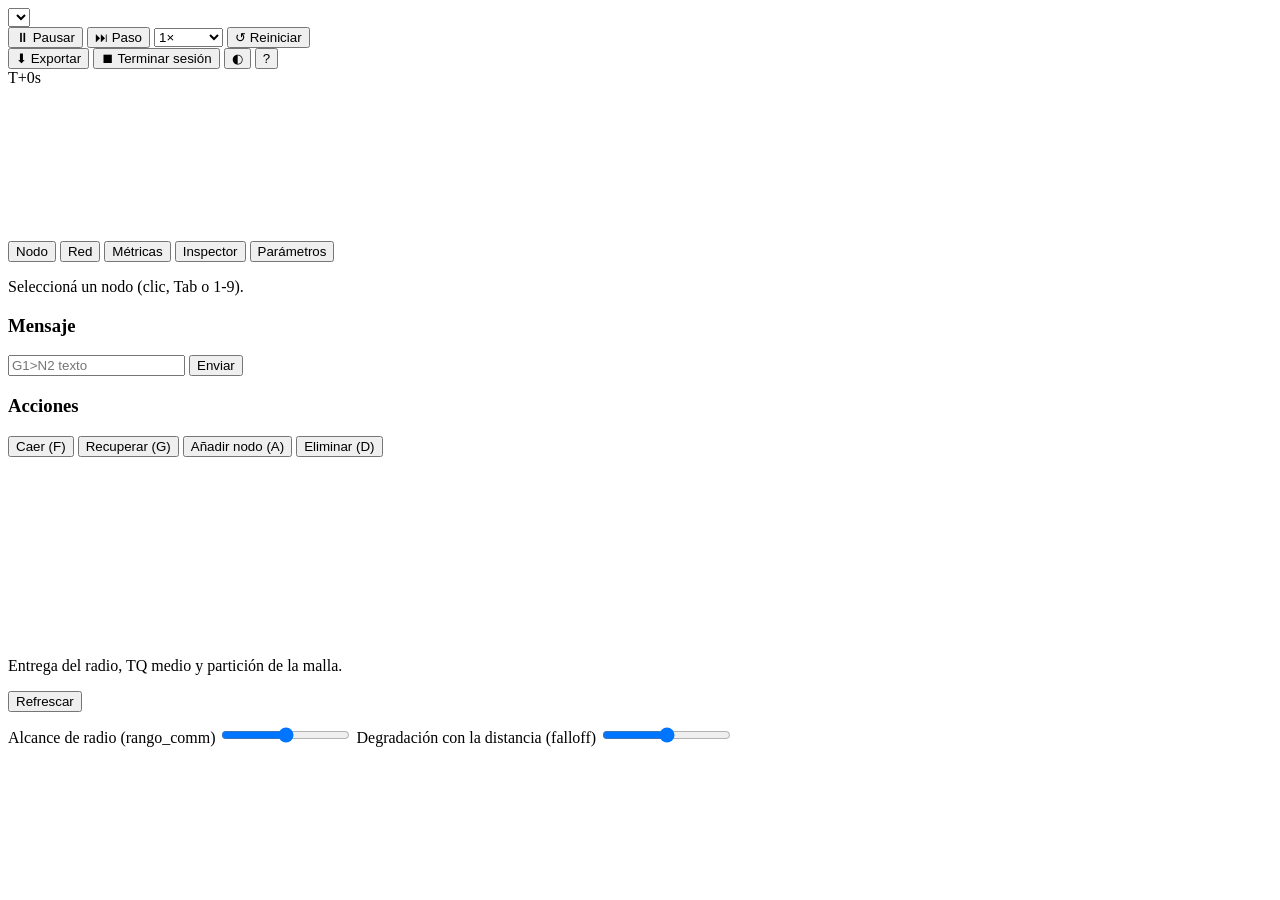
==== web/static/index.html @ 8c57c13e "feat: interfaz web (Fase 1) — servidor local + frontend, paralela a pygame Paquete web/ nuevo: estad" ====
<!doctype html>
<html lang="es">
<head>
  <meta charset="utf-8">
  <meta name="viewport" content="width=device-width, initial-scale=1">
  <title>Red Ad-Hoc BATMAN — interfaz web</title>
  <link rel="stylesheet" href="/static/css/app.css">
</head>
<body>
  <header id="barra-superior">
    <div class="grupo">
      <select id="sel-escenario" title="Escenario"></select>
      <span id="etq-semilla" class="chip" title="Semilla de esta sesión"></span>
    </div>
    <div class="grupo">
      <button id="btn-pausar" title="Espacio">⏸ Pausar</button>
      <button id="btn-paso" title="Un paso (en pausa)">⏭ Paso</button>
      <select id="sel-velocidad" title="Velocidad">
        <option value="0.25">0.25×</option>
        <option value="0.5">0.5×</option>
        <option value="1" selected>1×</option>
        <option value="2">2×</option>
        <option value="4">4×</option>
        <option value="8">8×</option>
        <option value="maxima">máxima</option>
      </select>
      <button id="btn-reiniciar" title="R">↺ Reiniciar</button>
    </div>
    <div class="grupo">
      <button id="btn-exportar" title="P">⬇ Exportar</button>
      <button id="btn-terminar" title="Q / Esc">⏹ Terminar sesión</button>
      <button id="btn-tema" title="Tema claro/oscuro">◐</button>
      <button id="btn-ayuda" title="?">?</button>
    </div>
    <div id="estado-red" class="grupo estado">
      <span id="reloj">T+0s</span>
      <span id="conteo-g"></span>
      <span id="conteo-n"></span>
      <span id="aviso-particion" class="chip chip-alerta" hidden>RED PARTIDA</span>
      <span id="aviso-error" class="chip chip-error" hidden></span>
    </div>
  </header>

  <main>
    <section id="zona-mapa">
      <canvas id="mapa"></canvas>
      <div id="leyenda"></div>
    </section>

    <aside id="panel-lateral">
      <nav id="pestanas">
        <button class="pestana activa" data-panel="nodo">Nodo</button>
        <button class="pestana" data-panel="red">Red</button>
        <button class="pestana" data-panel="metricas">Métricas</button>
        <button class="pestana" data-panel="inspector">Inspector</button>
        <button class="pestana" data-panel="parametros">Parámetros</button>
      </nav>

      <div id="panel-nodo" class="panel activo">
        <p class="vacio">Seleccioná un nodo (clic, Tab o 1-9).</p>
      </div>

      <div id="panel-red" class="panel">
        <h3>Mensaje</h3>
        <form id="form-mensaje">
          <input id="in-mensaje" type="text" placeholder="G1&gt;N2 texto" autocomplete="off">
          <button type="submit">Enviar</button>
        </form>
        <p id="mensaje-resultado" class="detalle"></p>
        <h3>Acciones</h3>
        <div class="fila-botones">
          <button id="btn-caer">Caer (F)</button>
          <button id="btn-recuperar">Recuperar (G)</button>
          <button id="btn-agregar">Añadir nodo (A)</button>
          <button id="btn-eliminar">Eliminar (D)</button>
        </div>
      </div>

      <div id="panel-metricas" class="panel">
        <canvas id="grafica-metricas" width="320" height="180"></canvas>
        <p class="detalle">Entrega del radio, TQ medio y partición de la malla.</p>
      </div>

      <div id="panel-inspector" class="panel">
        <button id="btn-refrescar-inspector">Refrescar</button>
        <pre id="texto-inspector"></pre>
      </div>

      <div id="panel-parametros" class="panel">
        <label>
          Alcance de radio (rango_comm)
          <input id="param-rango" type="range" min="4" max="40" step="1">
          <output id="param-rango-val"></output>
        </label>
        <label>
          Degradación con la distancia (falloff)
          <input id="param-falloff" type="range" min="0" max="1.5" step="0.05">
          <output id="param-falloff-val"></output>
        </label>
      </div>
    </aside>
  </main>

  <footer id="barra-log">
    <div id="log"></div>
  </footer>

  <dialog id="dialogo-ayuda">
    <h3>Atajos de teclado</h3>
    <table>
      <tr><td>Espacio</td><td>Pausa / reanuda</td></tr>
      <tr><td>Tab, ←/→, clic</td><td>Seleccionar nodo</td></tr>
      <tr><td>1-9</td><td>Seleccionar el N-ésimo Gateway</td></tr>
      <tr><td>F / G</td><td>Caer / recuperar el nodo seleccionado</td></tr>
      <tr><td>A / D</td><td>Añadir / eliminar nodo</td></tr>
      <tr><td>M</td><td>Componer un mensaje</td></tr>
      <tr><td>I</td><td>Refrescar el inspector</td></tr>
      <tr><td>S</td><td>Siguiente escenario</td></tr>
      <tr><td>+/-, [/]</td><td>Alcance de radio / falloff</td></tr>
      <tr><td>P</td><td>Exportar</td></tr>
      <tr><td>R</td><td>Reiniciar (refija la semilla)</td></tr>
      <tr><td>Q / Esc</td><td>Terminar sesión</td></tr>
    </table>
    <button id="btn-cerrar-ayuda">Cerrar</button>
  </dialog>

  <script type="module" src="/static/js/main.js"></script>
</body>
</html>
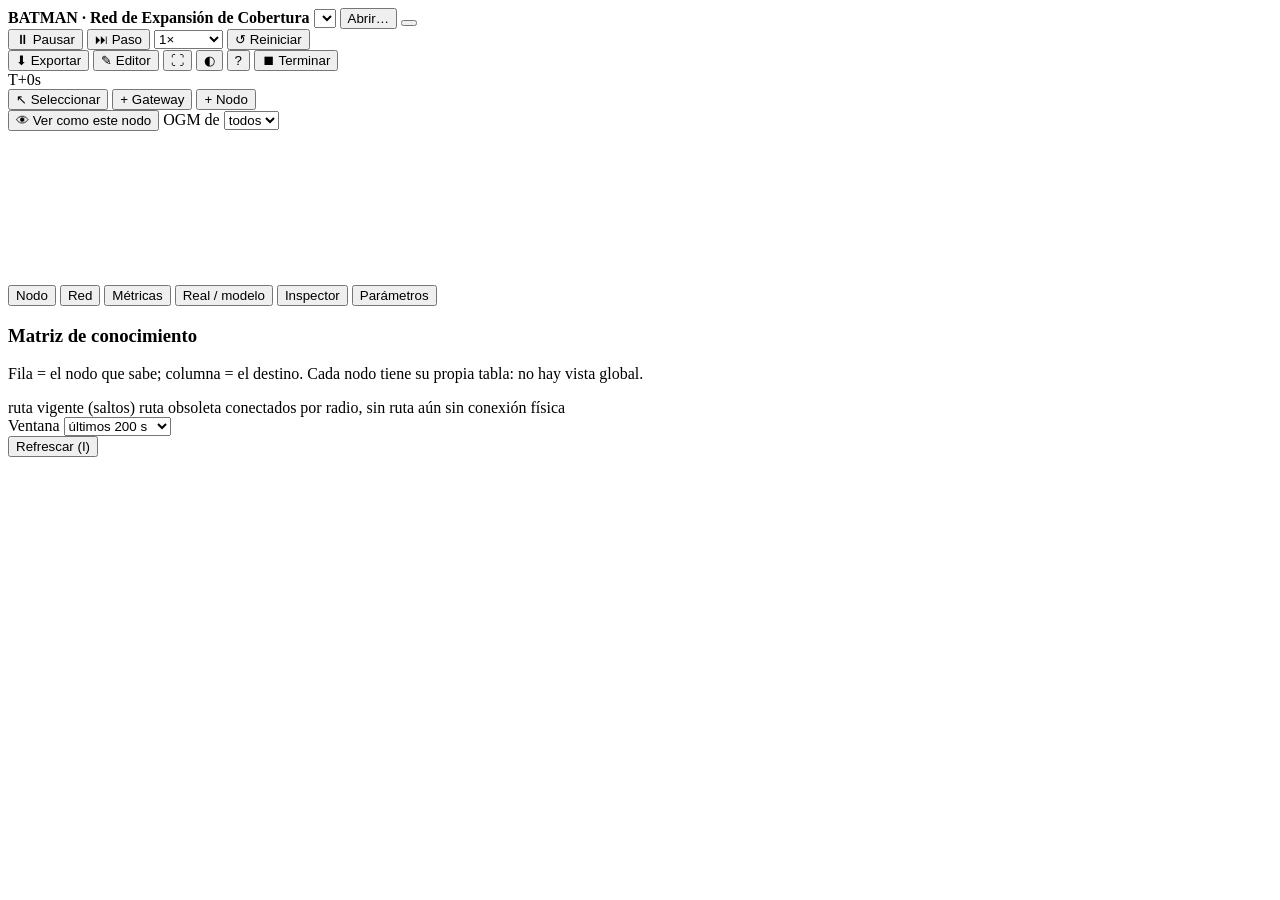
==== commit d40a5181: "feat(web): interfaz de la Fase 2 — lente de descentralización, métricas y editor Frontend reescrito " ====
--- a/web/static/index.html
+++ b/web/static/index.html
@@ -9,13 +9,15 @@
 <body>
   <header id="barra-superior">
     <div class="grupo">
-      <select id="sel-escenario" title="Escenario"></select>
-      <span id="etq-semilla" class="chip" title="Semilla de esta sesión"></span>
+      <strong class="marca">BATMAN · Red de Expansión de Cobertura</strong>
+      <select id="sel-escenario" title="Escenario predefinido (S: siguiente)" aria-label="Escenario"></select>
+      <button id="btn-inicio" title="Elegir escenario, archivo o red aleatoria">Abrir…</button>
+      <button id="btn-semilla" class="chip" title="Semilla de la sesión (clic para cambiarla)"></button>
     </div>
     <div class="grupo">
-      <button id="btn-pausar" title="Espacio">⏸ Pausar</button>
-      <button id="btn-paso" title="Un paso (en pausa)">⏭ Paso</button>
-      <select id="sel-velocidad" title="Velocidad">
+      <button id="btn-pausar" title="Pausa / reanuda (Espacio)">⏸ Pausar</button>
+      <button id="btn-paso" title="Un paso de 0.5 s (sólo en pausa)">⏭ Paso</button>
+      <select id="sel-velocidad" title="Velocidad (1× = ritmo de la ventana pygame)" aria-label="Velocidad">
         <option value="0.25">0.25×</option>
         <option value="0.5">0.5×</option>
         <option value="1" selected>1×</option>
@@ -24,86 +26,115 @@
         <option value="8">8×</option>
         <option value="maxima">máxima</option>
       </select>
-      <button id="btn-reiniciar" title="R">↺ Reiniciar</button>
+      <button id="btn-reiniciar" title="Reiniciar con la misma semilla (R)">↺ Reiniciar</button>
     </div>
     <div class="grupo">
-      <button id="btn-exportar" title="P">⬇ Exportar</button>
-      <button id="btn-terminar" title="Q / Esc">⏹ Terminar sesión</button>
-      <button id="btn-tema" title="Tema claro/oscuro">◐</button>
-      <button id="btn-ayuda" title="?">?</button>
-    </div>
-    <div id="estado-red" class="grupo estado">
+      <button id="btn-exportar" title="Exportar figura y reportes (P)">⬇ Exportar</button>
+      <button id="btn-editor" title="Editor de escenarios">✎ Editor</button>
+      <button id="btn-presentacion" title="Modo presentación (Z)">⛶</button>
+      <button id="btn-tema" title="Tema claro / oscuro">◐</button>
+      <button id="btn-ayuda" title="Atajos de teclado (?)">?</button>
+      <button id="btn-terminar" title="Exporta y apaga el servidor (Q)">⏹ Terminar</button>
+    </div>
+    <div id="estado-red" class="grupo estado" aria-live="polite">
       <span id="reloj">T+0s</span>
       <span id="conteo-g"></span>
       <span id="conteo-n"></span>
+      <span id="conteo-alcance" title="Nodos de usuario que comparten grupo de radio con algún Gateway"></span>
       <span id="aviso-particion" class="chip chip-alerta" hidden>RED PARTIDA</span>
+      <span id="aviso-intervenciones" class="chip" hidden title="La sesión tuvo intervenciones: ya no equivale a un comando de terminal"></span>
       <span id="aviso-error" class="chip chip-error" hidden></span>
     </div>
   </header>
 
   <main>
     <section id="zona-mapa">
-      <canvas id="mapa"></canvas>
-      <div id="leyenda"></div>
+      <div id="barra-mapa">
+        <div class="grupo" role="group" aria-label="Herramienta del mapa">
+          <button class="herramienta activa" data-herramienta="seleccionar" title="Seleccionar y arrastrar nodos">↖ Seleccionar</button>
+          <button class="herramienta" data-herramienta="G" title="Clic en el mapa: agregar un Gateway ahí">+ Gateway</button>
+          <button class="herramienta" data-herramienta="N" title="Clic en el mapa: agregar un Nodo de usuario ahí">+ Nodo</button>
+        </div>
+        <div class="grupo">
+          <button id="btn-lente" title="Ver la red como la ve el nodo seleccionado (L)">👁 Ver como este nodo</button>
+          <label class="compacto" title="Mostrar sólo los OGM que originó un nodo (O: el seleccionado)">
+            OGM de
+            <select id="sel-filtro-ogm"><option value="">todos</option></select>
+          </label>
+        </div>
+      </div>
+      <div id="contenedor-canvas">
+        <canvas id="mapa" tabindex="0" aria-label="Mapa del edificio y la malla"></canvas>
+        <div id="banner-lente" hidden></div>
+        <div id="leyenda" aria-label="Leyenda y capas"></div>
+        <div id="tooltip" role="tooltip" hidden></div>
+        <div id="toasts" aria-live="polite"></div>
+      </div>
+      <form id="compositor" hidden>
+        <span>Mensaje</span>
+        <select id="msg-origen" aria-label="Origen"></select>
+        <span>→</span>
+        <select id="msg-destino" aria-label="Destino"></select>
+        <input id="msg-texto" type="text" placeholder="texto (o G1>N2 texto)" autocomplete="off" aria-label="Texto del mensaje">
+        <button type="submit">Enviar</button>
+        <button type="button" id="msg-cerrar" title="Cerrar (Esc)">✕</button>
+        <span id="msg-ayuda" class="detalle">Clic en un nodo: primero origen, después destino.</span>
+      </form>
     </section>
 
     <aside id="panel-lateral">
-      <nav id="pestanas">
-        <button class="pestana activa" data-panel="nodo">Nodo</button>
-        <button class="pestana" data-panel="red">Red</button>
-        <button class="pestana" data-panel="metricas">Métricas</button>
-        <button class="pestana" data-panel="inspector">Inspector</button>
-        <button class="pestana" data-panel="parametros">Parámetros</button>
+      <nav id="pestanas" role="tablist">
+        <button class="pestana activa" data-panel="nodo" role="tab">Nodo</button>
+        <button class="pestana" data-panel="red" role="tab">Red</button>
+        <button class="pestana" data-panel="metricas" role="tab">Métricas</button>
+        <button class="pestana" data-panel="real" role="tab">Real / modelo</button>
+        <button class="pestana" data-panel="inspector" role="tab">Inspector</button>
+        <button class="pestana" data-panel="parametros" role="tab">Parámetros</button>
       </nav>
 
-      <div id="panel-nodo" class="panel activo">
-        <p class="vacio">Seleccioná un nodo (clic, Tab o 1-9).</p>
-      </div>
-
-      <div id="panel-red" class="panel">
-        <h3>Mensaje</h3>
-        <form id="form-mensaje">
-          <input id="in-mensaje" type="text" placeholder="G1&gt;N2 texto" autocomplete="off">
-          <button type="submit">Enviar</button>
-        </form>
-        <p id="mensaje-resultado" class="detalle"></p>
-        <h3>Acciones</h3>
-        <div class="fila-botones">
-          <button id="btn-caer">Caer (F)</button>
-          <button id="btn-recuperar">Recuperar (G)</button>
-          <button id="btn-agregar">Añadir nodo (A)</button>
-          <button id="btn-eliminar">Eliminar (D)</button>
+      <div id="panel-nodo" class="panel activo" role="tabpanel"></div>
+
+      <div id="panel-red" class="panel" role="tabpanel">
+        <h3>Matriz de conocimiento</h3>
+        <p class="detalle">Fila = el nodo que sabe; columna = el destino. Cada nodo tiene su propia tabla: no hay vista global.</p>
+        <div id="indicador-convergencia"></div>
+        <div id="matriz"></div>
+        <div id="leyenda-matriz" class="leyenda-matriz">
+          <span><i class="m-vigente"></i>ruta vigente (saltos)</span>
+          <span><i class="m-obsoleta"></i>ruta obsoleta</span>
+          <span><i class="m-sin_converger"></i>conectados por radio, sin ruta aún</span>
+          <span><i class="m-sin_conexion"></i>sin conexión física</span>
         </div>
       </div>
 
-      <div id="panel-metricas" class="panel">
-        <canvas id="grafica-metricas" width="320" height="180"></canvas>
-        <p class="detalle">Entrega del radio, TQ medio y partición de la malla.</p>
-      </div>
-
-      <div id="panel-inspector" class="panel">
-        <button id="btn-refrescar-inspector">Refrescar</button>
+      <div id="panel-metricas" class="panel" role="tabpanel">
+        <label class="compacto">Ventana
+          <select id="sel-ventana">
+            <option value="60">últimos 60 s</option>
+            <option value="200" selected>últimos 200 s</option>
+            <option value="0">toda la corrida</option>
+          </select>
+        </label>
+        <div id="graficas"></div>
+      </div>
+
+      <div id="panel-real" class="panel" role="tabpanel"></div>
+
+      <div id="panel-inspector" class="panel" role="tabpanel">
+        <button id="btn-refrescar-inspector">Refrescar (I)</button>
         <pre id="texto-inspector"></pre>
       </div>
 
-      <div id="panel-parametros" class="panel">
-        <label>
-          Alcance de radio (rango_comm)
-          <input id="param-rango" type="range" min="4" max="40" step="1">
-          <output id="param-rango-val"></output>
-        </label>
-        <label>
-          Degradación con la distancia (falloff)
-          <input id="param-falloff" type="range" min="0" max="1.5" step="0.05">
-          <output id="param-falloff-val"></output>
-        </label>
-      </div>
+      <div id="panel-parametros" class="panel" role="tabpanel"></div>
     </aside>
   </main>
 
-  <footer id="barra-log">
-    <div id="log"></div>
+  <footer id="barra-inferior">
+    <div id="linea-tiempo" aria-label="Línea de tiempo de eventos"></div>
+    <div id="log" aria-label="Log de la red"></div>
   </footer>
+
+  <div id="menu-contextual" role="menu" hidden></div>
 
   <dialog id="dialogo-ayuda">
     <h3>Atajos de teclado</h3>
@@ -112,16 +143,66 @@
       <tr><td>Tab, ←/→, clic</td><td>Seleccionar nodo</td></tr>
       <tr><td>1-9</td><td>Seleccionar el N-ésimo Gateway</td></tr>
       <tr><td>F / G</td><td>Caer / recuperar el nodo seleccionado</td></tr>
-      <tr><td>A / D</td><td>Añadir / eliminar nodo</td></tr>
+      <tr><td>A / D</td><td>Añadir un Nodo de usuario / eliminar el seleccionado</td></tr>
       <tr><td>M</td><td>Componer un mensaje</td></tr>
-      <tr><td>I</td><td>Refrescar el inspector</td></tr>
-      <tr><td>S</td><td>Siguiente escenario</td></tr>
+      <tr><td>I</td><td>Inspector</td></tr>
+      <tr><td>S</td><td>Siguiente escenario predefinido</td></tr>
       <tr><td>+/-, [/]</td><td>Alcance de radio / falloff</td></tr>
       <tr><td>P</td><td>Exportar</td></tr>
-      <tr><td>R</td><td>Reiniciar (refija la semilla)</td></tr>
-      <tr><td>Q / Esc</td><td>Terminar sesión</td></tr>
+      <tr><td>R</td><td>Reiniciar (con la misma semilla)</td></tr>
+      <tr><td>Q</td><td>Terminar la sesión (exporta)</td></tr>
+      <tr><td>Esc</td><td>Cerrar diálogos y menús</td></tr>
+      <tr><td>L</td><td>Ver la red como la ve el nodo seleccionado</td></tr>
+      <tr><td>O</td><td>Mostrar sólo los OGM del nodo seleccionado</td></tr>
+      <tr><td>C</td><td>Mapa de cobertura</td></tr>
+      <tr><td>Z</td><td>Modo presentación</td></tr>
+      <tr><td>Clic derecho</td><td>Menú del nodo, o agregar un nodo ahí</td></tr>
+      <tr><td>Arrastrar</td><td>Mover un nodo</td></tr>
     </table>
-    <button id="btn-cerrar-ayuda">Cerrar</button>
+    <p class="detalle">Diferencia con pygame: Reiniciar vuelve a fijar la semilla (la tecla R de pygame no), y Esc sólo cierra diálogos.</p>
+    <button class="cerrar-dialogo">Cerrar</button>
+  </dialog>
+
+  <dialog id="dialogo-inicio">
+    <h3>Elegir la red</h3>
+    <div id="lista-escenarios"></div>
+    <fieldset>
+      <legend>Otras fuentes</legend>
+      <label>Archivo de <code>escenarios/</code>
+        <select id="ini-archivo"><option value="">—</option></select>
+      </label>
+      <label>Red aleatoria
+        <span class="fila">
+          <input id="ini-n" type="number" min="2" max="60" value="8" aria-label="Nodos"> nodos,
+          <input id="ini-g" type="number" min="1" max="59" value="2" aria-label="Gateways"> Gateways
+          <button id="ini-aleatoria" type="button">Cargar aleatoria</button>
+        </span>
+      </label>
+    </fieldset>
+    <fieldset>
+      <legend>Opciones</legend>
+      <label><input id="ini-static" type="checkbox"> Nodos fijos (--static)</label>
+      <label>Movilidad
+        <select id="ini-movilidad">
+          <option value="">la del escenario</option>
+          <option value="seguir">seguir</option>
+          <option value="repartir">repartir</option>
+        </select>
+      </label>
+      <label>Semilla <input id="ini-semilla" type="number" min="1" placeholder="al azar"></label>
+    </fieldset>
+    <p id="ini-error" class="error" hidden></p>
+    <button class="cerrar-dialogo">Seguir con la sesión actual</button>
+  </dialog>
+
+  <dialog id="dialogo-exportado">
+    <h3>Exportado</h3>
+    <div id="exportado-cuerpo"></div>
+    <button class="cerrar-dialogo">Cerrar</button>
+  </dialog>
+
+  <dialog id="dialogo-editor" class="pantalla-completa">
+    <div id="editor"></div>
   </dialog>
 
   <script type="module" src="/static/js/main.js"></script>
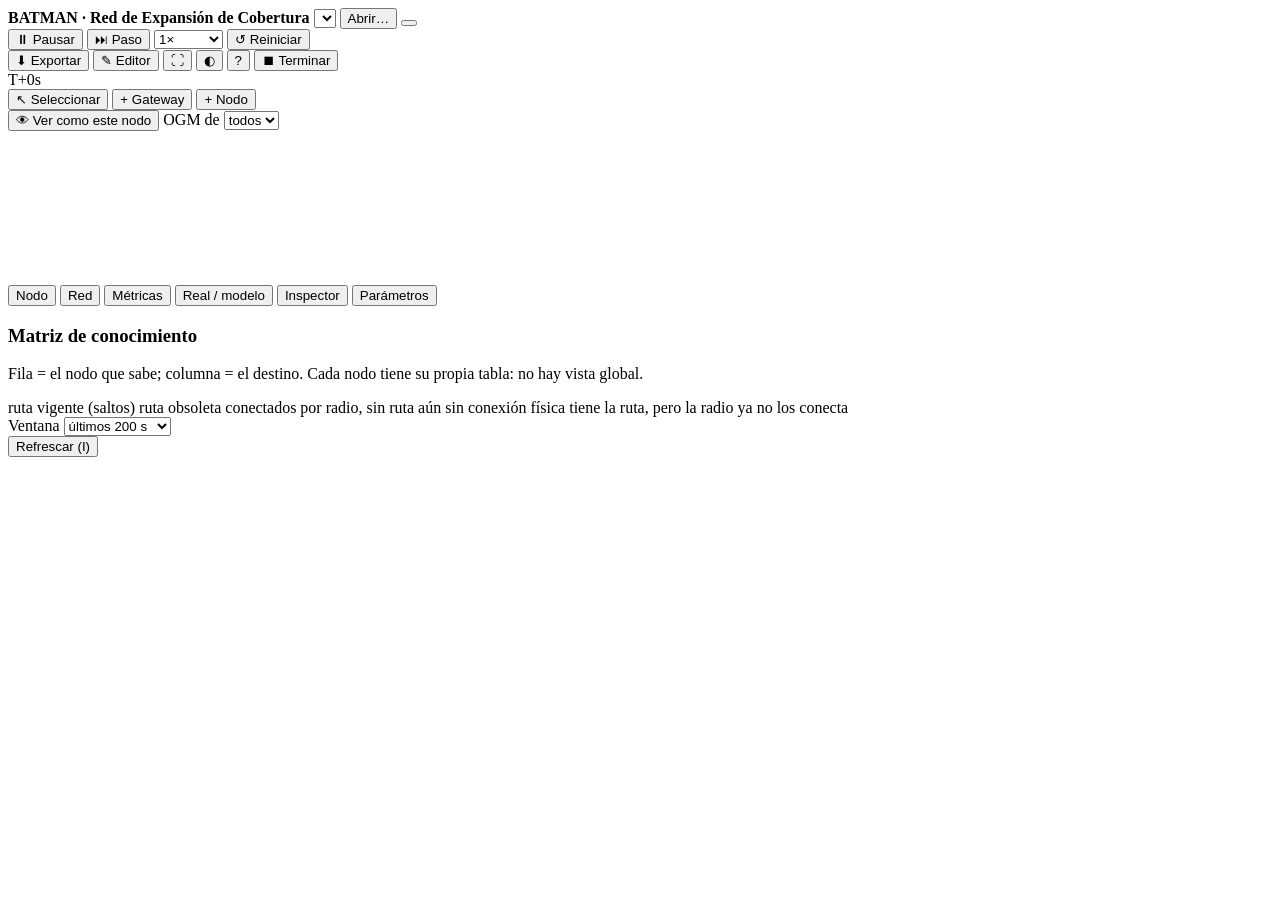
==== commit fe47027e: "feat(web): la matriz marca rutas que la radio ya no sostiene Tras una partición, cada nodo conserva " ====
--- a/web/static/index.html
+++ b/web/static/index.html
@@ -104,6 +104,7 @@
           <span><i class="m-obsoleta"></i>ruta obsoleta</span>
           <span><i class="m-sin_converger"></i>conectados por radio, sin ruta aún</span>
           <span><i class="m-sin_conexion"></i>sin conexión física</span>
+          <span><i class="m-vigente" style="outline:2px dashed currentColor;outline-offset:-3px"></i>tiene la ruta, pero la radio ya no los conecta</span>
         </div>
       </div>
 
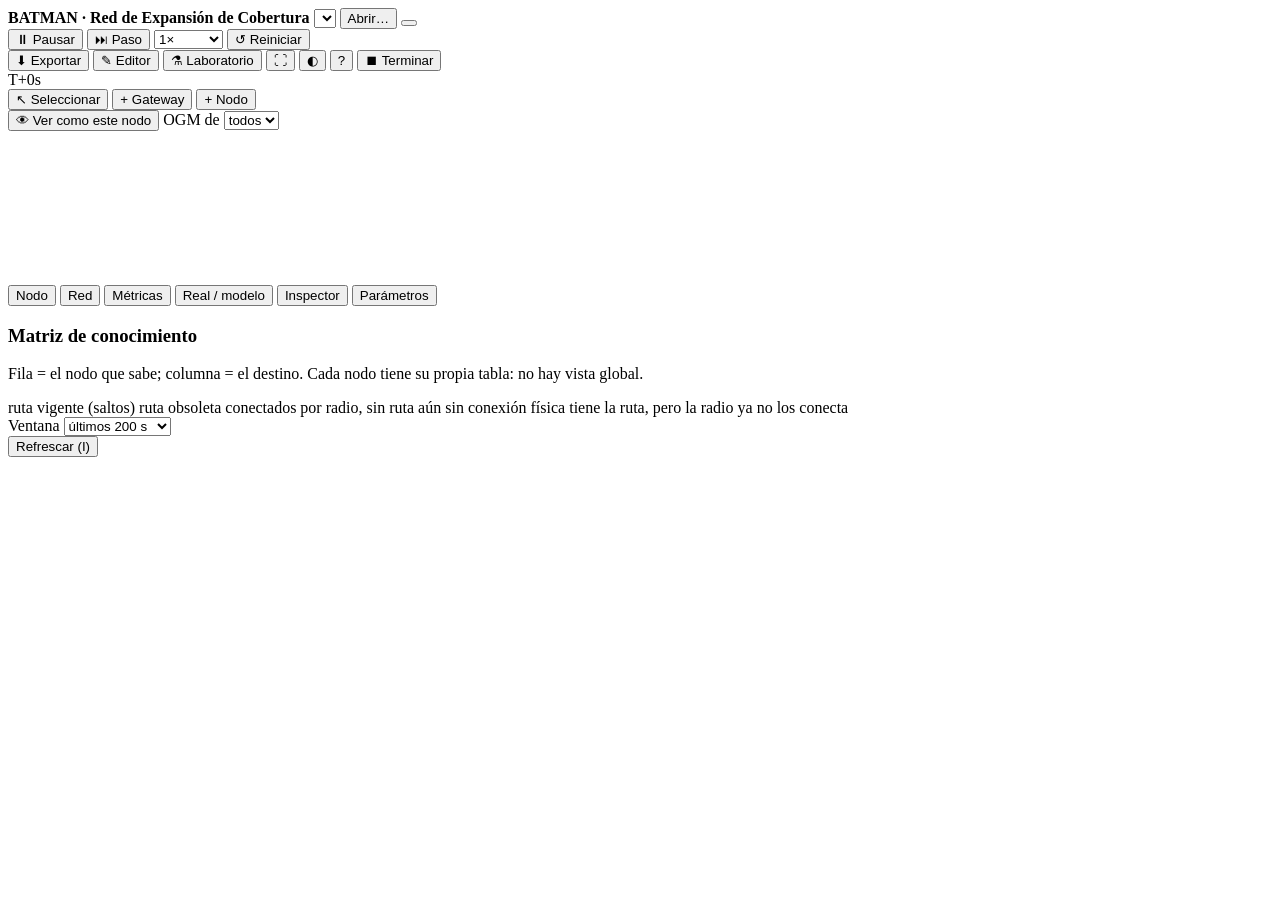
==== commit f9bd437d: "feat(web): interfaz del laboratorio de experimentos Botón "⚗ Laboratorio" en la barra superior. El d" ====
--- a/web/static/index.html
+++ b/web/static/index.html
@@ -31,6 +31,7 @@
     <div class="grupo">
       <button id="btn-exportar" title="Exportar figura y reportes (P)">⬇ Exportar</button>
       <button id="btn-editor" title="Editor de escenarios">✎ Editor</button>
+      <button id="btn-laboratorio" title="Laboratorio: lotes de escenarios × semillas, como --batch">⚗ Laboratorio</button>
       <button id="btn-presentacion" title="Modo presentación (Z)">⛶</button>
       <button id="btn-tema" title="Tema claro / oscuro">◐</button>
       <button id="btn-ayuda" title="Atajos de teclado (?)">?</button>
@@ -206,6 +207,10 @@
     <div id="editor"></div>
   </dialog>
 
+  <dialog id="dialogo-laboratorio" class="pantalla-completa">
+    <div id="laboratorio"></div>
+  </dialog>
+
   <script type="module" src="/static/js/main.js"></script>
 </body>
 </html>
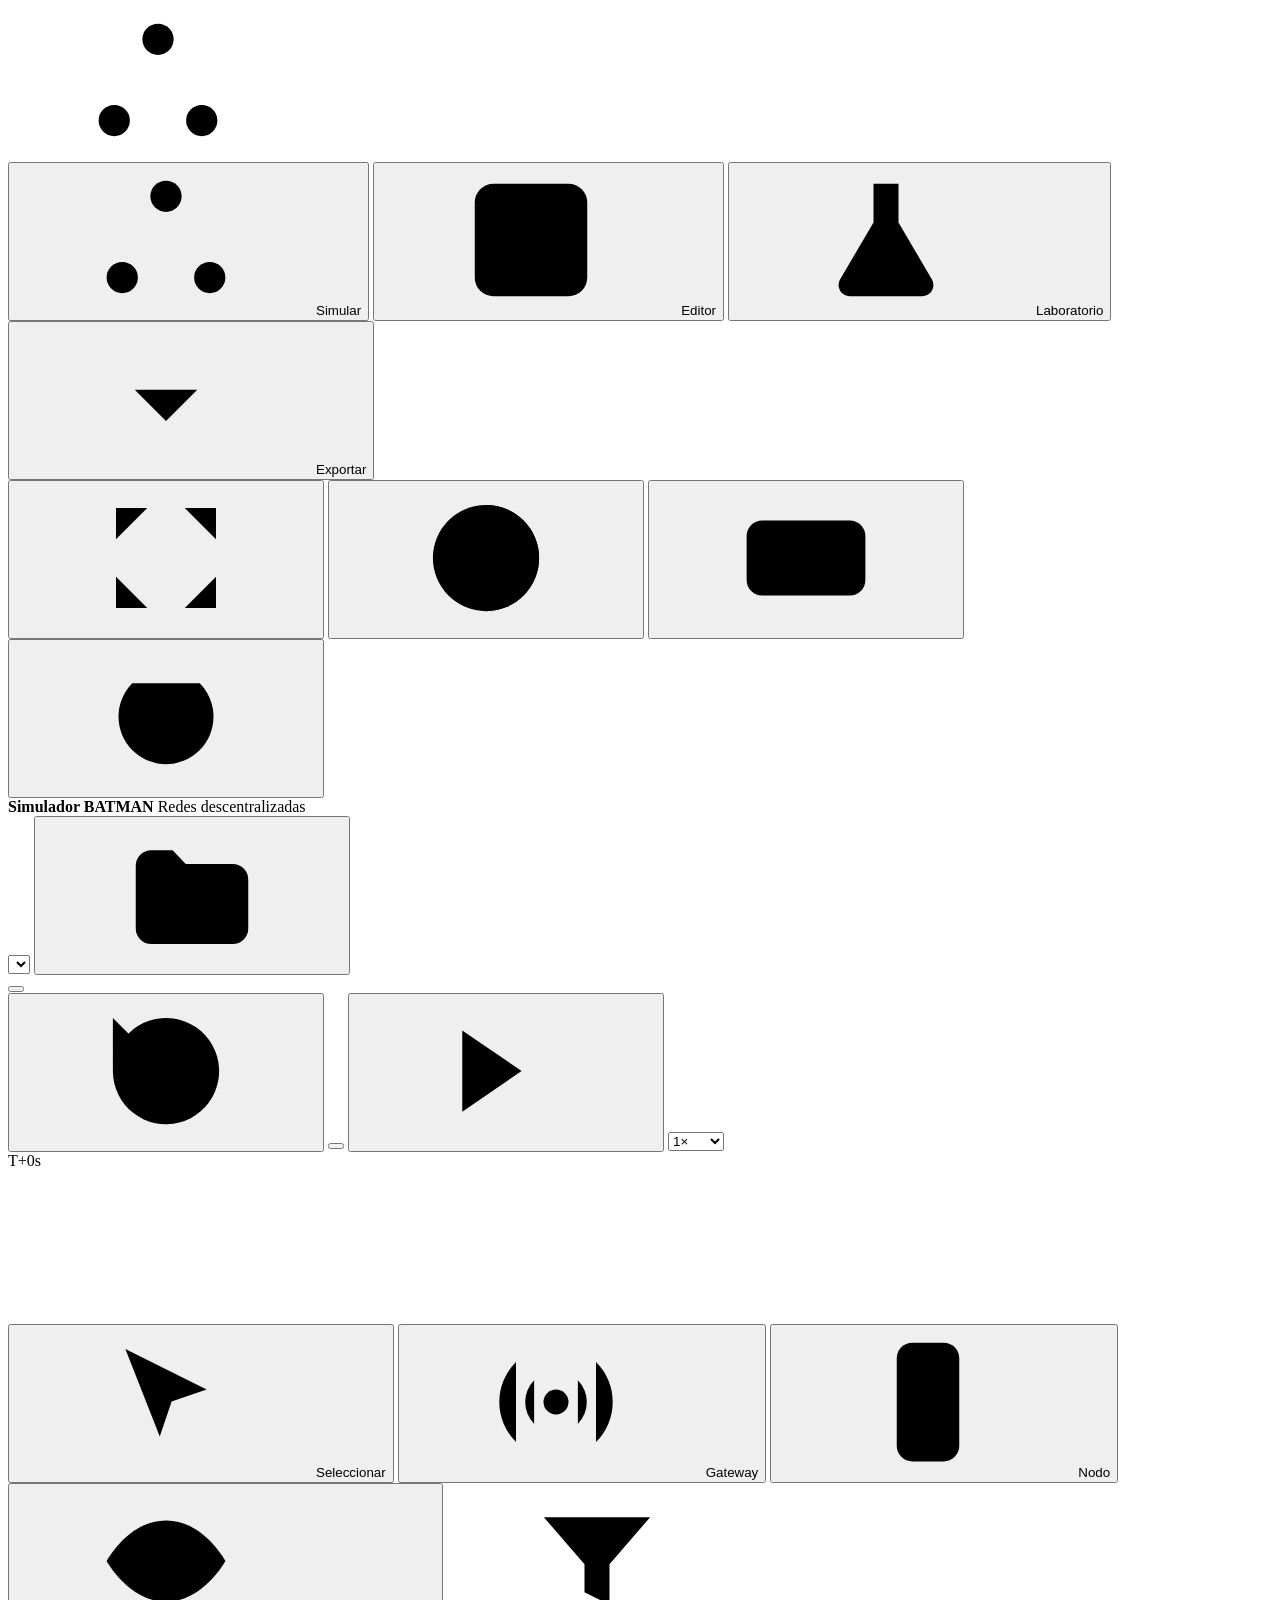
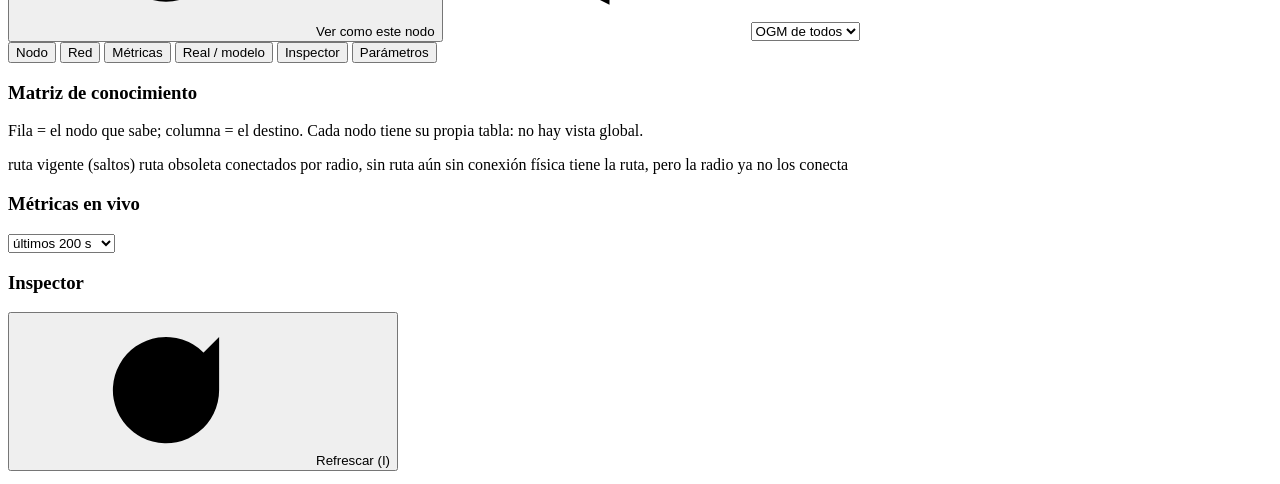
==== commit ad9c4723: "style(web): rediseño visual de la interfaz Barra lateral de secciones, controles de reproducción al " ====
--- a/web/static/index.html
+++ b/web/static/index.html
@@ -3,20 +3,80 @@
 <head>
   <meta charset="utf-8">
   <meta name="viewport" content="width=device-width, initial-scale=1">
-  <title>Red Ad-Hoc BATMAN — interfaz web</title>
+  <title>Simulador BATMAN</title>
+  <link rel="icon" href="data:image/svg+xml,%3Csvg xmlns='http://www.w3.org/2000/svg' viewBox='0 0 24 24' fill='none' stroke='%235B8CFF' stroke-width='2.2' stroke-linecap='round'%3E%3Ccircle cx='12' cy='5' r='2.5'/%3E%3Ccircle cx='5' cy='18' r='2.5'/%3E%3Ccircle cx='19' cy='18' r='2.5'/%3E%3Cpath d='M10.8 7.2 6.2 15.8M13.2 7.2l4.6 8.6M7.5 18h9'/%3E%3C/svg%3E">
   <link rel="stylesheet" href="/static/css/app.css">
 </head>
 <body>
+  <!-- Íconos (trazo de 24 px, estilo lineal). Se usan con
+       <svg class="ico"><use href="#i-nombre"/></svg>. -->
+  <svg width="0" height="0" style="position:absolute" aria-hidden="true">
+    <symbol id="i-red" viewBox="0 0 24 24"><circle cx="12" cy="5" r="2.5"/><circle cx="5" cy="18" r="2.5"/><circle cx="19" cy="18" r="2.5"/><path d="M10.8 7.2 6.2 15.8M13.2 7.2l4.6 8.6M7.5 18h9"/></symbol>
+    <symbol id="i-play" viewBox="0 0 24 24"><path d="M7 4.8v14.4a.8.8 0 0 0 1.2.7l11.3-7.2a.8.8 0 0 0 0-1.4L8.2 4.1A.8.8 0 0 0 7 4.8z" fill="currentColor"/></symbol>
+    <symbol id="i-pausa" viewBox="0 0 24 24"><rect x="6" y="4.5" width="4" height="15" rx="1.2" fill="currentColor"/><rect x="14" y="4.5" width="4" height="15" rx="1.2" fill="currentColor"/></symbol>
+    <symbol id="i-paso" viewBox="0 0 24 24"><path d="M5 5.5v13l9.5-6.5z" fill="currentColor"/><path d="M18.5 5v14"/></symbol>
+    <symbol id="i-reiniciar" viewBox="0 0 24 24"><path d="M3.5 12a8.5 8.5 0 1 0 2.6-6.1L3.5 8.5"/><path d="M3.5 3.5v5h5"/></symbol>
+    <symbol id="i-abrir" viewBox="0 0 24 24"><path d="M3 7.5A2.5 2.5 0 0 1 5.5 5h3.4l2.1 2.2h7.5A2.5 2.5 0 0 1 21 9.7v7.8a2.5 2.5 0 0 1-2.5 2.5h-13A2.5 2.5 0 0 1 3 17.5z"/></symbol>
+    <symbol id="i-exportar" viewBox="0 0 24 24"><path d="M12 3.5v11.5"/><path d="m7 10.5 5 5 5-5"/><path d="M4.5 20.5h15"/></symbol>
+    <symbol id="i-editor" viewBox="0 0 24 24"><rect x="3" y="3" width="18" height="18" rx="3"/><path d="M3 9h18M9 9v12"/></symbol>
+    <symbol id="i-lab" viewBox="0 0 24 24"><path d="M9 3h6"/><path d="M10 3v6.2L4.6 18.4A1.8 1.8 0 0 0 6.2 21h11.6a1.8 1.8 0 0 0 1.6-2.6L14 9.2V3"/><path d="M7.2 15h9.6"/></symbol>
+    <symbol id="i-presentacion" viewBox="0 0 24 24"><path d="M4 9V4h5M20 9V4h-5M4 15v5h5M20 15v5h-5"/></symbol>
+    <symbol id="i-tema" viewBox="0 0 24 24"><circle cx="12" cy="12" r="8.5"/><path d="M12 3.5a8.5 8.5 0 0 1 0 17z" fill="currentColor"/></symbol>
+    <symbol id="i-ayuda" viewBox="0 0 24 24"><rect x="2.5" y="6" width="19" height="12" rx="2.5"/><path d="M6.5 10h1M10.5 10h1M14.5 10h1M8 14h8"/></symbol>
+    <symbol id="i-terminar" viewBox="0 0 24 24"><path d="M12 3.5v8"/><path d="M6.6 6.6a7.6 7.6 0 1 0 10.8 0"/></symbol>
+    <symbol id="i-cursor" viewBox="0 0 24 24"><path d="M5.5 3.5 18.5 10l-5.6 1.9-1.9 5.6z"/></symbol>
+    <symbol id="i-gateway" viewBox="0 0 24 24"><circle cx="12" cy="12" r="2"/><path d="M8.5 15.5a5 5 0 0 1 0-7M15.5 8.5a5 5 0 0 1 0 7M5.6 18.4a9 9 0 0 1 0-12.8M18.4 5.6a9 9 0 0 1 0 12.8"/></symbol>
+    <symbol id="i-nodo" viewBox="0 0 24 24"><rect x="7" y="2.5" width="10" height="19" rx="2.5"/><path d="M11 18h2"/></symbol>
+    <symbol id="i-ojo" viewBox="0 0 24 24"><path d="M2.5 12S6 5.5 12 5.5 21.5 12 21.5 12 18 18.5 12 18.5 2.5 12 2.5 12z"/><circle cx="12" cy="12" r="3"/></symbol>
+    <symbol id="i-cerrar" viewBox="0 0 24 24"><path d="M6 6l12 12M18 6 6 18"/></symbol>
+    <symbol id="i-enviar" viewBox="0 0 24 24"><path d="M21 3 10.5 13.5"/><path d="M21 3 14.5 21l-4-7.5L3 9.5z"/></symbol>
+    <symbol id="i-refrescar" viewBox="0 0 24 24"><path d="M20.5 12a8.5 8.5 0 1 1-2.6-6.1l2.6 2.6"/><path d="M20.5 3.5v5h-5"/></symbol>
+    <symbol id="i-capas" viewBox="0 0 24 24"><path d="m12 3.5 9 5-9 5-9-5z"/><path d="m3 13 9 5 9-5"/></symbol>
+    <symbol id="i-semilla" viewBox="0 0 24 24"><rect x="3.5" y="3.5" width="17" height="17" rx="3.5"/><circle cx="8.5" cy="8.5" r="1.1" fill="currentColor"/><circle cx="15.5" cy="15.5" r="1.1" fill="currentColor"/><circle cx="15.5" cy="8.5" r="1.1" fill="currentColor"/><circle cx="8.5" cy="15.5" r="1.1" fill="currentColor"/></symbol>
+    <symbol id="i-mensaje" viewBox="0 0 24 24"><path d="M4 5.5A1.5 1.5 0 0 1 5.5 4h13A1.5 1.5 0 0 1 20 5.5v9a1.5 1.5 0 0 1-1.5 1.5H9l-5 4z"/></symbol>
+    <symbol id="i-filtro" viewBox="0 0 24 24"><path d="M3.5 5h17l-6.5 7.5V19l-4-2v-4.5z"/></symbol>
+    <symbol id="i-caer" viewBox="0 0 24 24"><circle cx="12" cy="12" r="8.5"/><path d="m8.5 8.5 7 7M15.5 8.5l-7 7"/></symbol>
+    <symbol id="i-recuperar" viewBox="0 0 24 24"><circle cx="12" cy="12" r="8.5"/><path d="m8 12.5 2.7 2.7L16 9.8"/></symbol>
+    <symbol id="i-borrar" viewBox="0 0 24 24"><path d="M4 7h16M9.5 7V4.5h5V7M6.5 7l1 13h9l1-13"/></symbol>
+  </svg>
+
+  <nav id="riel" aria-label="Secciones">
+    <div class="logo" title="Simulador BATMAN"><svg class="ico"><use href="#i-red"/></svg></div>
+    <button class="riel-item activa" aria-current="page" title="Simulación en vivo">
+      <svg class="ico"><use href="#i-red"/></svg><span>Simular</span></button>
+    <button id="btn-editor" class="riel-item" title="Editor de escenarios">
+      <svg class="ico"><use href="#i-editor"/></svg><span>Editor</span></button>
+    <button id="btn-laboratorio" class="riel-item" title="Laboratorio: lotes de escenarios × semillas, como --batch">
+      <svg class="ico"><use href="#i-lab"/></svg><span>Laboratorio</span></button>
+    <button id="btn-exportar" class="riel-item" title="Exportar figura y reportes (P)">
+      <svg class="ico"><use href="#i-exportar"/></svg><span>Exportar</span></button>
+    <div class="riel-espacio"></div>
+    <button id="btn-presentacion" class="riel-item compacto-riel" title="Modo presentación (Z)">
+      <svg class="ico"><use href="#i-presentacion"/></svg></button>
+    <button id="btn-tema" class="riel-item compacto-riel" title="Tema claro / oscuro">
+      <svg class="ico"><use href="#i-tema"/></svg></button>
+    <button id="btn-ayuda" class="riel-item compacto-riel" title="Atajos de teclado (?)">
+      <svg class="ico"><use href="#i-ayuda"/></svg></button>
+    <button id="btn-terminar" class="riel-item compacto-riel peligro" title="Exporta y apaga el servidor (Q)">
+      <svg class="ico"><use href="#i-terminar"/></svg></button>
+  </nav>
+
   <header id="barra-superior">
-    <div class="grupo">
-      <strong class="marca">BATMAN · Red de Expansión de Cobertura</strong>
-      <select id="sel-escenario" title="Escenario predefinido (S: siguiente)" aria-label="Escenario"></select>
-      <button id="btn-inicio" title="Elegir escenario, archivo o red aleatoria">Abrir…</button>
-      <button id="btn-semilla" class="chip" title="Semilla de la sesión (clic para cambiarla)"></button>
-    </div>
-    <div class="grupo">
-      <button id="btn-pausar" title="Pausa / reanuda (Espacio)">⏸ Pausar</button>
-      <button id="btn-paso" title="Un paso de 0.5 s (sólo en pausa)">⏭ Paso</button>
+    <div class="grupo marca-grupo">
+      <div class="marca">
+        <strong>Simulador BATMAN</strong>
+        <span>Redes descentralizadas</span>
+      </div>
+      <div class="escenario-picker">
+        <select id="sel-escenario" title="Escenario predefinido (S: siguiente)" aria-label="Escenario"></select>
+        <button id="btn-inicio" class="icono-boton" title="Elegir escenario, archivo o red aleatoria"><svg class="ico"><use href="#i-abrir"/></svg></button>
+      </div>
+      <button id="btn-semilla" class="chip chip-boton" title="Semilla de la sesión (clic para cambiarla)"></button>
+    </div>
+    <div class="grupo transporte" role="group" aria-label="Reproducción">
+      <button id="btn-reiniciar" class="icono-boton" title="Reiniciar con la misma semilla (R)"><svg class="ico"><use href="#i-reiniciar"/></svg></button>
+      <button id="btn-pausar" class="boton-play" title="Pausa / reanuda (Espacio)"></button>
+      <button id="btn-paso" class="icono-boton" title="Un paso de 0.5 s (sólo en pausa)"><svg class="ico"><use href="#i-paso"/></svg></button>
       <select id="sel-velocidad" title="Velocidad (1× = ritmo de la ventana pygame)" aria-label="Velocidad">
         <option value="0.25">0.25×</option>
         <option value="0.5">0.5×</option>
@@ -24,24 +84,14 @@
         <option value="2">2×</option>
         <option value="4">4×</option>
         <option value="8">8×</option>
-        <option value="maxima">máxima</option>
+        <option value="maxima">máx.</option>
       </select>
-      <button id="btn-reiniciar" title="Reiniciar con la misma semilla (R)">↺ Reiniciar</button>
-    </div>
-    <div class="grupo">
-      <button id="btn-exportar" title="Exportar figura y reportes (P)">⬇ Exportar</button>
-      <button id="btn-editor" title="Editor de escenarios">✎ Editor</button>
-      <button id="btn-laboratorio" title="Laboratorio: lotes de escenarios × semillas, como --batch">⚗ Laboratorio</button>
-      <button id="btn-presentacion" title="Modo presentación (Z)">⛶</button>
-      <button id="btn-tema" title="Tema claro / oscuro">◐</button>
-      <button id="btn-ayuda" title="Atajos de teclado (?)">?</button>
-      <button id="btn-terminar" title="Exporta y apaga el servidor (Q)">⏹ Terminar</button>
     </div>
     <div id="estado-red" class="grupo estado" aria-live="polite">
       <span id="reloj">T+0s</span>
-      <span id="conteo-g"></span>
-      <span id="conteo-n"></span>
-      <span id="conteo-alcance" title="Nodos de usuario que comparten grupo de radio con algún Gateway"></span>
+      <span id="conteo-g" class="kpi kpi-g"></span>
+      <span id="conteo-n" class="kpi kpi-n"></span>
+      <span id="conteo-alcance" class="kpi kpi-alcance" title="Nodos de usuario que comparten grupo de radio con algún Gateway"></span>
       <span id="aviso-particion" class="chip chip-alerta" hidden>RED PARTIDA</span>
       <span id="aviso-intervenciones" class="chip" hidden title="La sesión tuvo intervenciones: ya no equivale a un comando de terminal"></span>
       <span id="aviso-error" class="chip chip-error" hidden></span>
@@ -50,37 +100,42 @@
 
   <main>
     <section id="zona-mapa">
-      <div id="barra-mapa">
-        <div class="grupo" role="group" aria-label="Herramienta del mapa">
-          <button class="herramienta activa" data-herramienta="seleccionar" title="Seleccionar y arrastrar nodos">↖ Seleccionar</button>
-          <button class="herramienta" data-herramienta="G" title="Clic en el mapa: agregar un Gateway ahí">+ Gateway</button>
-          <button class="herramienta" data-herramienta="N" title="Clic en el mapa: agregar un Nodo de usuario ahí">+ Nodo</button>
-        </div>
-        <div class="grupo">
-          <button id="btn-lente" title="Ver la red como la ve el nodo seleccionado (L)">👁 Ver como este nodo</button>
-          <label class="compacto" title="Mostrar sólo los OGM que originó un nodo (O: el seleccionado)">
-            OGM de
-            <select id="sel-filtro-ogm"><option value="">todos</option></select>
-          </label>
-        </div>
-      </div>
       <div id="contenedor-canvas">
         <canvas id="mapa" tabindex="0" aria-label="Mapa del edificio y la malla"></canvas>
+        <div id="barra-mapa">
+          <div class="pastilla" role="group" aria-label="Herramienta del mapa">
+            <button class="herramienta activa" data-herramienta="seleccionar" title="Seleccionar y arrastrar nodos"><svg class="ico"><use href="#i-cursor"/></svg><span>Seleccionar</span></button>
+            <button class="herramienta" data-herramienta="G" title="Clic en el mapa: agregar un Gateway ahí"><svg class="ico"><use href="#i-gateway"/></svg><span>Gateway</span></button>
+            <button class="herramienta" data-herramienta="N" title="Clic en el mapa: agregar un Nodo de usuario ahí"><svg class="ico"><use href="#i-nodo"/></svg><span>Nodo</span></button>
+          </div>
+          <div class="pastilla">
+            <button id="btn-lente" title="Ver la red como la ve el nodo seleccionado (L)"><svg class="ico"><use href="#i-ojo"/></svg><span>Ver como este nodo</span></button>
+            <label class="compacto" title="Mostrar sólo los OGM que originó un nodo (O: el seleccionado)">
+              <svg class="ico"><use href="#i-filtro"/></svg>
+              <select id="sel-filtro-ogm" aria-label="OGM de"><option value="">OGM de todos</option></select>
+            </label>
+          </div>
+        </div>
         <div id="banner-lente" hidden></div>
         <div id="leyenda" aria-label="Leyenda y capas"></div>
         <div id="tooltip" role="tooltip" hidden></div>
         <div id="toasts" aria-live="polite"></div>
-      </div>
-      <form id="compositor" hidden>
-        <span>Mensaje</span>
-        <select id="msg-origen" aria-label="Origen"></select>
-        <span>→</span>
-        <select id="msg-destino" aria-label="Destino"></select>
-        <input id="msg-texto" type="text" placeholder="texto (o G1>N2 texto)" autocomplete="off" aria-label="Texto del mensaje">
-        <button type="submit">Enviar</button>
-        <button type="button" id="msg-cerrar" title="Cerrar (Esc)">✕</button>
-        <span id="msg-ayuda" class="detalle">Clic en un nodo: primero origen, después destino.</span>
-      </form>
+        <form id="compositor" hidden>
+          <svg class="ico"><use href="#i-mensaje"/></svg>
+          <select id="msg-origen" aria-label="Origen"></select>
+          <span class="flecha">→</span>
+          <select id="msg-destino" aria-label="Destino"></select>
+          <input id="msg-texto" type="text" placeholder="texto (o G1>N2 texto)" autocomplete="off" aria-label="Texto del mensaje">
+          <button type="submit" class="primario"><svg class="ico"><use href="#i-enviar"/></svg>Enviar</button>
+          <button type="button" id="msg-cerrar" class="icono-boton" title="Cerrar (Esc)"><svg class="ico"><use href="#i-cerrar"/></svg></button>
+          <span id="msg-ayuda" class="detalle">Clic en un nodo: primero origen, después destino.</span>
+        </form>
+      </div>
+
+      <footer id="barra-inferior">
+        <div id="linea-tiempo" aria-label="Línea de tiempo de eventos"></div>
+        <div id="log" aria-label="Log de la red"></div>
+      </footer>
     </section>
 
     <aside id="panel-lateral">
@@ -98,32 +153,36 @@
       <div id="panel-red" class="panel" role="tabpanel">
         <h3>Matriz de conocimiento</h3>
         <p class="detalle">Fila = el nodo que sabe; columna = el destino. Cada nodo tiene su propia tabla: no hay vista global.</p>
-        <div id="indicador-convergencia"></div>
+        <div id="indicador-convergencia" class="tarjeta"></div>
         <div id="matriz"></div>
         <div id="leyenda-matriz" class="leyenda-matriz">
           <span><i class="m-vigente"></i>ruta vigente (saltos)</span>
           <span><i class="m-obsoleta"></i>ruta obsoleta</span>
           <span><i class="m-sin_converger"></i>conectados por radio, sin ruta aún</span>
           <span><i class="m-sin_conexion"></i>sin conexión física</span>
-          <span><i class="m-vigente" style="outline:2px dashed currentColor;outline-offset:-3px"></i>tiene la ruta, pero la radio ya no los conecta</span>
+          <span><i class="m-vigente m-sin-radio"></i>tiene la ruta, pero la radio ya no los conecta</span>
         </div>
       </div>
 
       <div id="panel-metricas" class="panel" role="tabpanel">
-        <label class="compacto">Ventana
-          <select id="sel-ventana">
+        <div class="cabecera-panel">
+          <h3>Métricas en vivo</h3>
+          <select id="sel-ventana" aria-label="Ventana de tiempo">
             <option value="60">últimos 60 s</option>
             <option value="200" selected>últimos 200 s</option>
             <option value="0">toda la corrida</option>
           </select>
-        </label>
+        </div>
         <div id="graficas"></div>
       </div>
 
       <div id="panel-real" class="panel" role="tabpanel"></div>
 
       <div id="panel-inspector" class="panel" role="tabpanel">
-        <button id="btn-refrescar-inspector">Refrescar (I)</button>
+        <div class="cabecera-panel">
+          <h3>Inspector</h3>
+          <button id="btn-refrescar-inspector"><svg class="ico"><use href="#i-refrescar"/></svg>Refrescar (I)</button>
+        </div>
         <pre id="texto-inspector"></pre>
       </div>
 
@@ -131,76 +190,79 @@
     </aside>
   </main>
 
-  <footer id="barra-inferior">
-    <div id="linea-tiempo" aria-label="Línea de tiempo de eventos"></div>
-    <div id="log" aria-label="Log de la red"></div>
-  </footer>
-
   <div id="menu-contextual" role="menu" hidden></div>
 
   <dialog id="dialogo-ayuda">
     <h3>Atajos de teclado</h3>
-    <table>
-      <tr><td>Espacio</td><td>Pausa / reanuda</td></tr>
-      <tr><td>Tab, ←/→, clic</td><td>Seleccionar nodo</td></tr>
-      <tr><td>1-9</td><td>Seleccionar el N-ésimo Gateway</td></tr>
-      <tr><td>F / G</td><td>Caer / recuperar el nodo seleccionado</td></tr>
-      <tr><td>A / D</td><td>Añadir un Nodo de usuario / eliminar el seleccionado</td></tr>
-      <tr><td>M</td><td>Componer un mensaje</td></tr>
-      <tr><td>I</td><td>Inspector</td></tr>
-      <tr><td>S</td><td>Siguiente escenario predefinido</td></tr>
-      <tr><td>+/-, [/]</td><td>Alcance de radio / falloff</td></tr>
-      <tr><td>P</td><td>Exportar</td></tr>
-      <tr><td>R</td><td>Reiniciar (con la misma semilla)</td></tr>
-      <tr><td>Q</td><td>Terminar la sesión (exporta)</td></tr>
-      <tr><td>Esc</td><td>Cerrar diálogos y menús</td></tr>
-      <tr><td>L</td><td>Ver la red como la ve el nodo seleccionado</td></tr>
-      <tr><td>O</td><td>Mostrar sólo los OGM del nodo seleccionado</td></tr>
-      <tr><td>C</td><td>Mapa de cobertura</td></tr>
-      <tr><td>Z</td><td>Modo presentación</td></tr>
-      <tr><td>Clic derecho</td><td>Menú del nodo, o agregar un nodo ahí</td></tr>
-      <tr><td>Arrastrar</td><td>Mover un nodo</td></tr>
-    </table>
+    <div class="atajos">
+      <div><kbd>Espacio</kbd><span>Pausa / reanuda</span></div>
+      <div><kbd>Tab</kbd> <kbd>←</kbd> <kbd>→</kbd><span>Seleccionar nodo</span></div>
+      <div><kbd>1</kbd>–<kbd>9</kbd><span>Seleccionar el N-ésimo Gateway</span></div>
+      <div><kbd>F</kbd> / <kbd>G</kbd><span>Caer / recuperar el nodo seleccionado</span></div>
+      <div><kbd>A</kbd> / <kbd>D</kbd><span>Añadir un Nodo de usuario / eliminar el seleccionado</span></div>
+      <div><kbd>M</kbd><span>Componer un mensaje</span></div>
+      <div><kbd>I</kbd><span>Inspector</span></div>
+      <div><kbd>S</kbd><span>Siguiente escenario predefinido</span></div>
+      <div><kbd>+</kbd> <kbd>-</kbd> <kbd>[</kbd> <kbd>]</kbd><span>Alcance de radio / falloff</span></div>
+      <div><kbd>P</kbd><span>Exportar</span></div>
+      <div><kbd>R</kbd><span>Reiniciar (con la misma semilla)</span></div>
+      <div><kbd>Q</kbd><span>Terminar la sesión (exporta)</span></div>
+      <div><kbd>Esc</kbd><span>Cerrar diálogos y menús</span></div>
+      <div><kbd>L</kbd><span>Ver la red como la ve el nodo seleccionado</span></div>
+      <div><kbd>O</kbd><span>Mostrar sólo los OGM del nodo seleccionado</span></div>
+      <div><kbd>C</kbd><span>Mapa de cobertura</span></div>
+      <div><kbd>Z</kbd><span>Modo presentación</span></div>
+      <div><kbd>Clic derecho</kbd><span>Menú del nodo, o agregar un nodo ahí</span></div>
+      <div><kbd>Arrastrar</kbd><span>Mover un nodo</span></div>
+    </div>
     <p class="detalle">Diferencia con pygame: Reiniciar vuelve a fijar la semilla (la tecla R de pygame no), y Esc sólo cierra diálogos.</p>
-    <button class="cerrar-dialogo">Cerrar</button>
+    <div class="pie-dialogo"><button class="cerrar-dialogo primario">Cerrar</button></div>
   </dialog>
 
   <dialog id="dialogo-inicio">
-    <h3>Elegir la red</h3>
+    <div class="inicio-cabecera">
+      <svg class="ico ico-grande"><use href="#i-red"/></svg>
+      <div>
+        <h3>Elegir la red</h3>
+        <p class="detalle">Un escenario predefinido, un archivo de <code>escenarios/</code> o una red aleatoria.</p>
+      </div>
+    </div>
     <div id="lista-escenarios"></div>
-    <fieldset>
-      <legend>Otras fuentes</legend>
-      <label>Archivo de <code>escenarios/</code>
-        <select id="ini-archivo"><option value="">—</option></select>
-      </label>
-      <label>Red aleatoria
-        <span class="fila">
-          <input id="ini-n" type="number" min="2" max="60" value="8" aria-label="Nodos"> nodos,
-          <input id="ini-g" type="number" min="1" max="59" value="2" aria-label="Gateways"> Gateways
-          <button id="ini-aleatoria" type="button">Cargar aleatoria</button>
-        </span>
-      </label>
-    </fieldset>
-    <fieldset>
-      <legend>Opciones</legend>
-      <label><input id="ini-static" type="checkbox"> Nodos fijos (--static)</label>
-      <label>Movilidad
-        <select id="ini-movilidad">
-          <option value="">la del escenario</option>
-          <option value="seguir">seguir</option>
-          <option value="repartir">repartir</option>
-        </select>
-      </label>
-      <label>Semilla <input id="ini-semilla" type="number" min="1" placeholder="al azar"></label>
-    </fieldset>
+    <div class="inicio-columnas">
+      <fieldset>
+        <legend>Otras fuentes</legend>
+        <label><span>Archivo de <code>escenarios/</code></span>
+          <select id="ini-archivo"><option value="">—</option></select>
+        </label>
+        <label>Red aleatoria
+          <span class="fila">
+            <input id="ini-n" type="number" min="2" max="60" value="8" aria-label="Nodos"> nodos,
+            <input id="ini-g" type="number" min="1" max="59" value="2" aria-label="Gateways"> Gateways
+            <button id="ini-aleatoria" type="button">Cargar aleatoria</button>
+          </span>
+        </label>
+      </fieldset>
+      <fieldset>
+        <legend>Opciones</legend>
+        <label class="casilla"><input id="ini-static" type="checkbox"> Nodos fijos (--static)</label>
+        <label>Movilidad
+          <select id="ini-movilidad">
+            <option value="">la del escenario</option>
+            <option value="seguir">seguir</option>
+            <option value="repartir">repartir</option>
+          </select>
+        </label>
+        <label>Semilla <input id="ini-semilla" type="number" min="1" placeholder="al azar"></label>
+      </fieldset>
+    </div>
     <p id="ini-error" class="error" hidden></p>
-    <button class="cerrar-dialogo">Seguir con la sesión actual</button>
+    <div class="pie-dialogo"><button class="cerrar-dialogo">Seguir con la sesión actual</button></div>
   </dialog>
 
   <dialog id="dialogo-exportado">
     <h3>Exportado</h3>
     <div id="exportado-cuerpo"></div>
-    <button class="cerrar-dialogo">Cerrar</button>
+    <div class="pie-dialogo"><button class="cerrar-dialogo primario">Cerrar</button></div>
   </dialog>
 
   <dialog id="dialogo-editor" class="pantalla-completa">
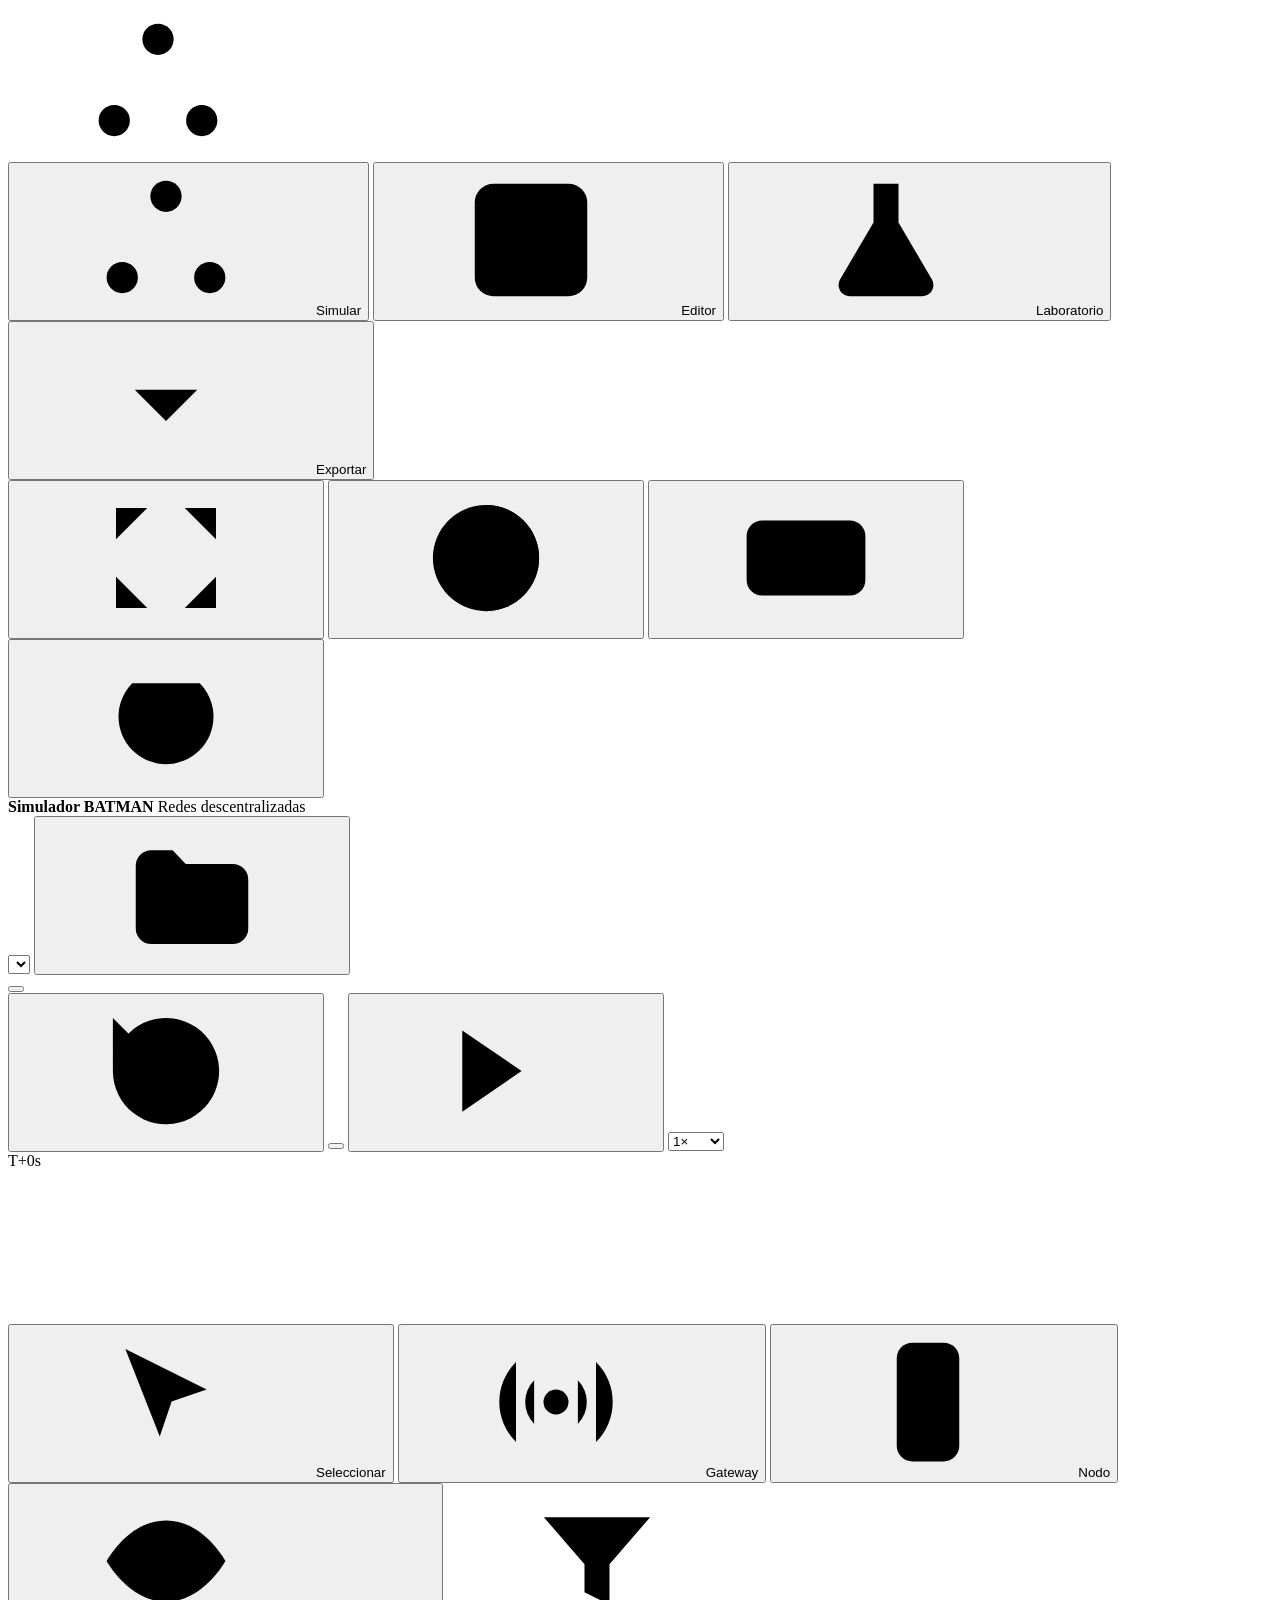
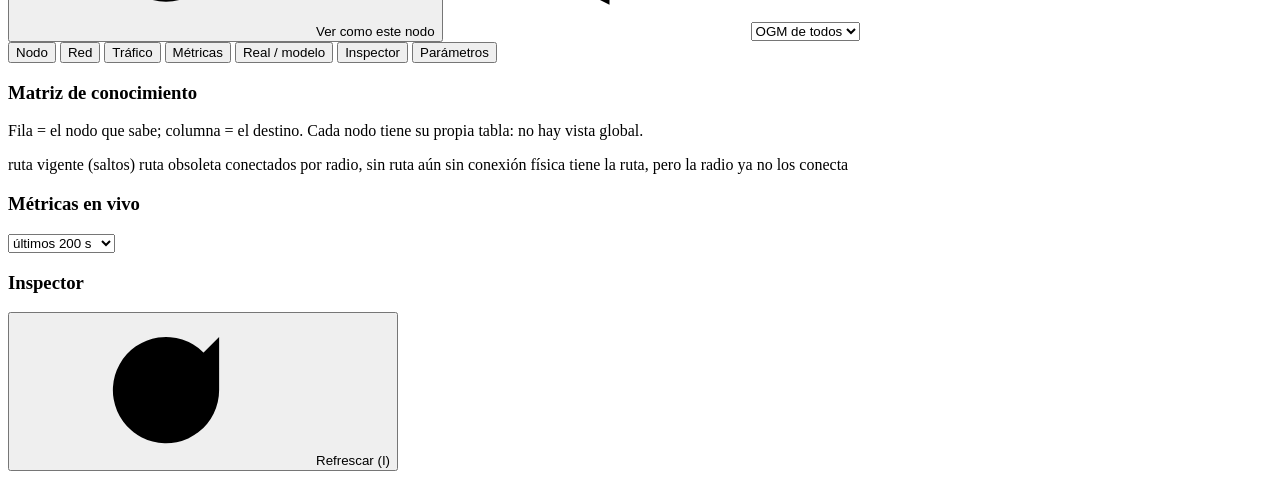
==== commit 113f03c3: "feat(sim): tipos de paquete UDP, ICMP y TCP, con panel de trafico en la interfaz - sim/datos.py: el " ====
--- a/web/static/index.html
+++ b/web/static/index.html
@@ -142,6 +142,7 @@
       <nav id="pestanas" role="tablist">
         <button class="pestana activa" data-panel="nodo" role="tab">Nodo</button>
         <button class="pestana" data-panel="red" role="tab">Red</button>
+        <button class="pestana" data-panel="trafico" role="tab">Tráfico</button>
         <button class="pestana" data-panel="metricas" role="tab">Métricas</button>
         <button class="pestana" data-panel="real" role="tab">Real / modelo</button>
         <button class="pestana" data-panel="inspector" role="tab">Inspector</button>
@@ -163,6 +164,8 @@
           <span><i class="m-vigente m-sin-radio"></i>tiene la ruta, pero la radio ya no los conecta</span>
         </div>
       </div>
+
+      <div id="panel-trafico" class="panel" role="tabpanel"></div>
 
       <div id="panel-metricas" class="panel" role="tabpanel">
         <div class="cabecera-panel">
@@ -248,11 +251,14 @@
         <label>Movilidad
           <select id="ini-movilidad">
             <option value="">la del escenario</option>
-            <option value="seguir">seguir</option>
-            <option value="repartir">repartir</option>
+            <option value="descentralizada">descentralizada</option>
+            <option value="seguir">seguir (centralizada)</option>
+            <option value="repartir">repartir (centralizada)</option>
           </select>
         </label>
         <label>Semilla <input id="ini-semilla" type="number" min="1" placeholder="al azar"></label>
+        <label title="K flujos entre pares de Nodos de usuario al azar, un paquete cada 2 s, enrutados por las tablas de BATMAN (--trafico)">Flujos de datos
+          <input id="ini-trafico" type="number" min="0" max="50" placeholder="los del escenario"></label>
       </fieldset>
     </div>
     <p id="ini-error" class="error" hidden></p>
